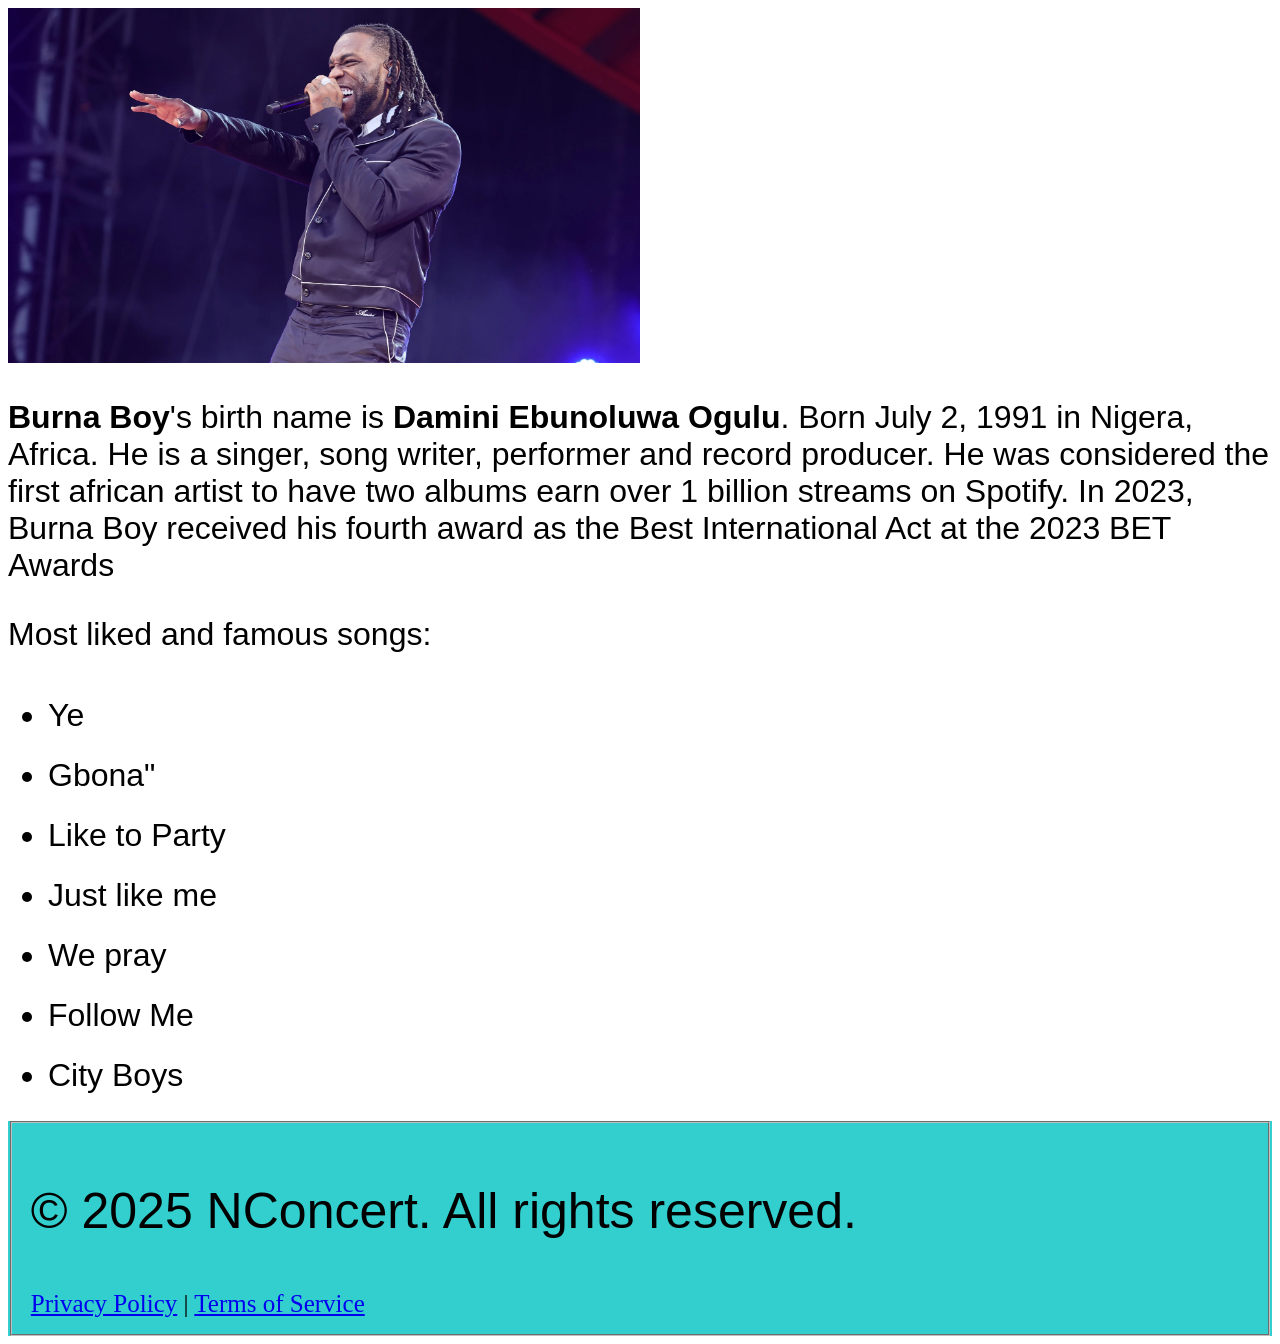
==== a3.event_burnab.html @ 67fc2333 "Adding Event Center Project" ====
<!DOCTYPE html>
<html lang="en">
<head>
  <meta charset="UTF-8">
  <meta name="viewport" content="width=device-width, initial-scale=1.0">
  <title>Burna Boy</title>
  <link rel="stylesheet" href="a3.event_burnab.css">

</head>
<body>

  <img id="burna-img" src="projectpicts/Burna-Boy.webp">

  <article>
    <p>
    <strong>Burna Boy</strong>'s birth name is <strong>Damini Ebunoluwa Ogulu</strong>. Born July 2, 1991 in Nigera, Africa. He is a singer, song writer, performer and record producer. He was considered the first african artist to have two albums earn over 1 billion streams on Spotify.
    In 2023, Burna Boy received his fourth award as the Best International Act at the 2023 BET Awards
  </article>

<p>Most liked and famous songs:</p>

<ul>
  <li>Ye</li>
  <li>Gbona"</li>
  <li>Like to Party</li>
  <li>Just like me</li>
  <li>We pray</li>
  <li>Follow Me</li>
  <li>City Boys</li>
</ul>

</body>
<footer>
  <fieldset>
    <p id="rights">&copy; 2025 NConcert. All rights reserved.</p>
  <nav>
    <a href="#privacy">Privacy Policy</a> | <a href="#terms">Terms of Service</a>
  </nav>  
  </fieldset>
</footer>
</html>
---- a3.event_burnab.css ----
#burna-img {
  width:50%;
}
ul li{
  font-family: 'Franklin Gothic Medium', 'Arial Narrow', Arial, sans-serif;
  line-height: 60px;
  font-size:2em;
}

p {
  font-family: 'Segoe UI', Tahoma, Geneva, Verdana, sans-serif;
  font-size:2em;
}

footer {
    background-color:rgb(51, 206, 206);
    display:flex;
    display:block;
    justify-content:center;
    font-size:25px; 
    width:100%;
  }
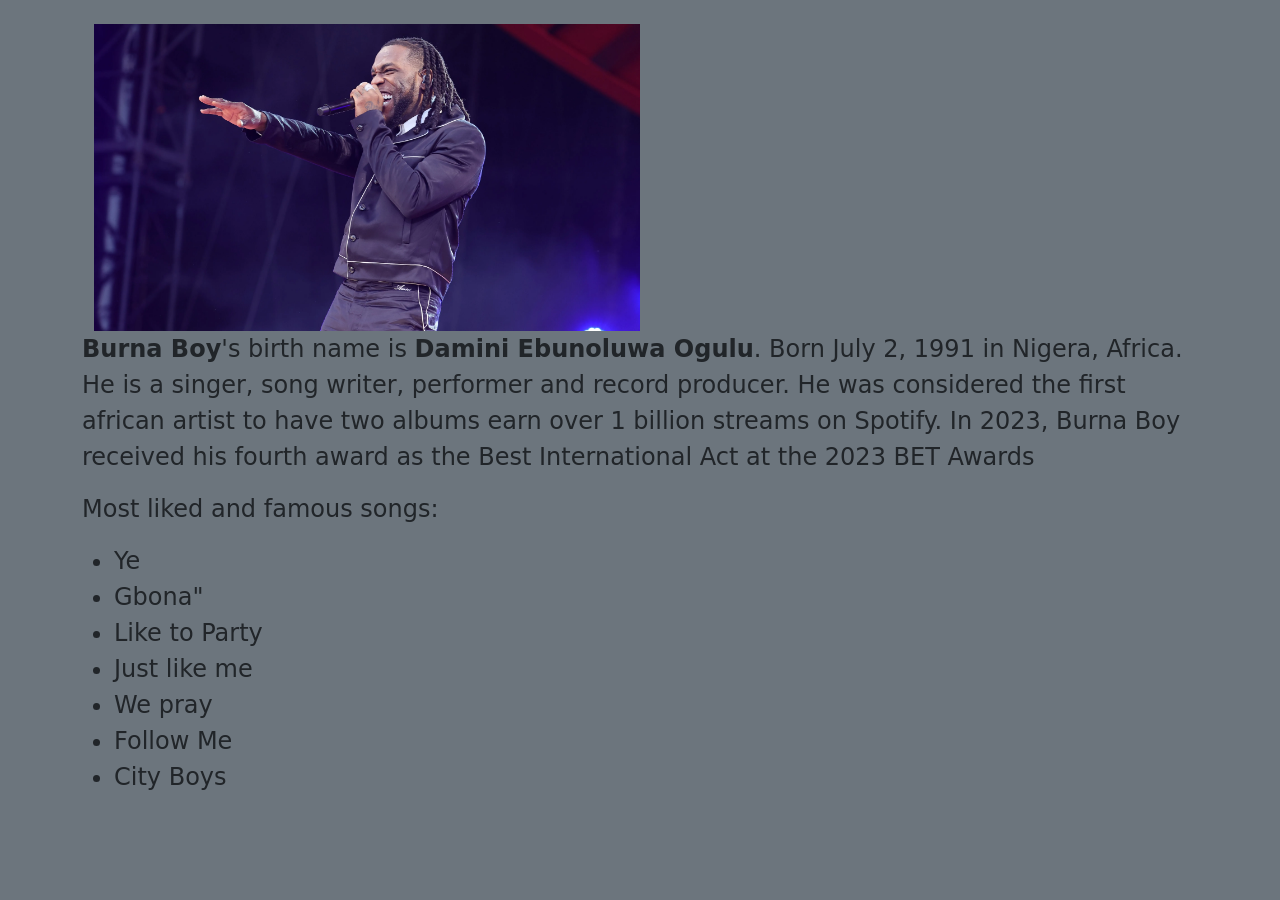
==== commit 6d4ec81a: "Bootstrap project" ====
--- a/a3.event_burnab.html
+++ b/a3.event_burnab.html
@@ -1,41 +1,64 @@
-<!DOCTYPE html>
+<!doctype html>
 <html lang="en">
-<head>
-  <meta charset="UTF-8">
-  <meta name="viewport" content="width=device-width, initial-scale=1.0">
-  <title>Burna Boy</title>
-  <link rel="stylesheet" href="a3.event_burnab.css">
+  <head>
+    <title>Title</title>
+    <!-- Required meta tags -->
+    <meta charset="utf-8" />
+    <meta
+      name="viewport"
+      content="width=device-width, initial-scale=1, shrink-to-fit=no"
+    />
 
-</head>
-<body>
+    <!-- Bootstrap CSS v5.2.1 -->
+    <link
+      href="https://cdn.jsdelivr.net/npm/bootstrap@5.3.2/dist/css/bootstrap.min.css"
+      rel="stylesheet"
+      integrity="sha384-T3c6CoIi6uLrA9TneNEoa7RxnatzjcDSCmG1MXxSR1GAsXEV/Dwwykc2MPK8M2HN"
+      crossorigin="anonymous"
+    />
+    <link rel="stylesheet" href="index.css">
+  </head>
 
-  <img id="burna-img" src="projectpicts/Burna-Boy.webp">
+  <body class="bg-secondary">
+    <header>
+    </header>
+    <main>
+      <div class="container fs-4 mt-4">
+        <div class="container">
+          <img class="img-fluid w-50"  src="projectpicts/Burna-Boy.webp">
+        </div>
+        <article>
+          <p>
+          <strong>Burna Boy</strong>'s birth name is <strong>Damini Ebunoluwa Ogulu</strong>. Born July 2, 1991 in Nigera, Africa. He is a singer, song writer, performer and record producer. He was considered the first african artist to have two albums earn over 1 billion streams on Spotify.
+          In 2023, Burna Boy received his fourth award as the Best International Act at the 2023 BET Awards
+        </article>
+        <p>Most liked and famous songs:</p>
+        <ul>
+          <li>Ye</li>
+          <li>Gbona"</li>
+          <li>Like to Party</li>
+          <li>Just like me</li>
+          <li>We pray</li>
+          <li>Follow Me</li>
+          <li>City Boys</li>
+        </ul>
+      </div>
 
-  <article>
-    <p>
-    <strong>Burna Boy</strong>'s birth name is <strong>Damini Ebunoluwa Ogulu</strong>. Born July 2, 1991 in Nigera, Africa. He is a singer, song writer, performer and record producer. He was considered the first african artist to have two albums earn over 1 billion streams on Spotify.
-    In 2023, Burna Boy received his fourth award as the Best International Act at the 2023 BET Awards
-  </article>
+    </main>
+    <footer>
+      <!-- place footer here -->
+    </footer>
+    <!-- Bootstrap JavaScript Libraries -->
+    <script
+      src="https://cdn.jsdelivr.net/npm/@popperjs/core@2.11.8/dist/umd/popper.min.js"
+      integrity="sha384-I7E8VVD/ismYTF4hNIPjVp/Zjvgyol6VFvRkX/vR+Vc4jQkC+hVqc2pM8ODewa9r"
+      crossorigin="anonymous"
+    ></script>
 
-<p>Most liked and famous songs:</p>
-
-<ul>
-  <li>Ye</li>
-  <li>Gbona"</li>
-  <li>Like to Party</li>
-  <li>Just like me</li>
-  <li>We pray</li>
-  <li>Follow Me</li>
-  <li>City Boys</li>
-</ul>
-
-</body>
-<footer>
-  <fieldset>
-    <p id="rights">&copy; 2025 NConcert. All rights reserved.</p>
-  <nav>
-    <a href="#privacy">Privacy Policy</a> | <a href="#terms">Terms of Service</a>
-  </nav>  
-  </fieldset>
-</footer>
-</html>+    <script
+      src="https://cdn.jsdelivr.net/npm/bootstrap@5.3.2/dist/js/bootstrap.min.js"
+      integrity="sha384-BBtl+eGJRgqQAUMxJ7pMwbEyER4l1g+O15P+16Ep7Q9Q+zqX6gSbd85u4mG4QzX+"
+      crossorigin="anonymous"
+    ></script>
+  </body>
+</html>
--- a/index.css
+++ b/index.css
@@ -0,0 +1,73 @@
+@media(max-width:1200px) {
+  .sidebar {
+    background-color:rgba(130, 130, 143, 0.52);
+    backdrop-filter: blur(10px);
+  }
+}
+
+div p a {
+  color:black;
+  font-family:'Lucida Sans', 'Lucida Sans Regular', 'Lucida Grande', 'Lucida Sans Unicode', Geneva, Verdana, sans-serif;
+  font-size: 50px;
+  }
+
+
+  .pers-info {
+    background-color:rgb(124, 124, 217);
+    margin-right:0px;
+    margin-left:0px;
+    display:block;
+    padding-bottom:11%;
+    }
+    
+    .private-info {
+    line-height:4;
+    font-weight:bolder;
+    font-family: Cambria, Cochin, Georgia, Times, 'Times New Roman', serif;
+    font-size:2em;
+    display:block;
+    margin-right:5px;
+    }
+    
+    .contact_d {
+    font-style: normal;
+    font-size:2em;
+    font-weight: bold;
+    }
+
+    #sub-button {
+      background-color:blue;
+      margin-left:50px;
+      padding-left:30px;
+      padding-right:30px;
+      transition:0.50s;
+      border-radius:5px;
+    }
+
+    #sub-button:hover {
+      background-color:green;
+      cursor:pointer;
+    }
+
+    .img-fluid {
+      object-fit:cover;
+    }
+
+    .sign-in{
+      position:absolute;
+      top:27%;
+      left:30%;
+      width:75%;
+      color:white;
+      font-weight:bold
+    }
+
+    .sign-up{
+      position:absolute;
+      top:0%;
+      left:20%;
+      width:75%;
+      color:white;
+      font-weight:bold;
+    }
+
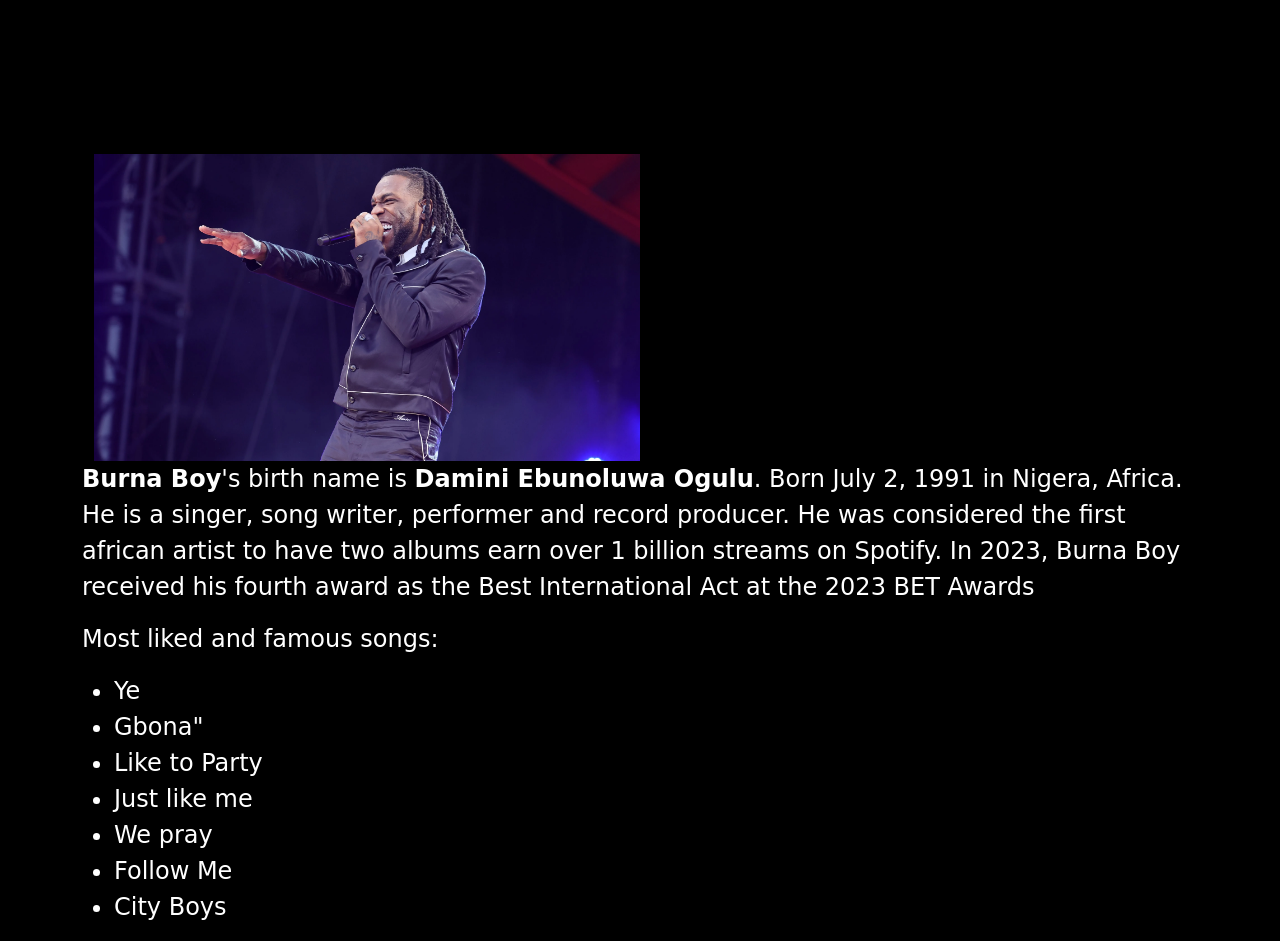
==== commit 96099958: "updates" ====
--- a/a3.event_burnab.html
+++ b/a3.event_burnab.html
@@ -6,7 +6,7 @@
     <meta charset="utf-8" />
     <meta
       name="viewport"
-      content="width=device-width, initial-scale=1, shrink-to-fit=no"
+      content="width=device-width, initial-scale=1"
     />
 
     <!-- Bootstrap CSS v5.2.1 -->
@@ -19,7 +19,7 @@
     <link rel="stylesheet" href="index.css">
   </head>
 
-  <body class="bg-secondary">
+  <body>
     <header>
     </header>
     <main>
--- a/index.css
+++ b/index.css
@@ -2,13 +2,101 @@
   .sidebar {
     background-color:rgba(130, 130, 143, 0.52);
     backdrop-filter: blur(10px);
+  };
+}
+
+
+body {
+  margin-top: 9%;
+  height:100%;
+  background-color: black;
+  color:white;
+
+}
+
+.att-image {
+    width:100%;
+  }
+
+@media (max-width: 576px) {
+  body {
+    margin-top:33%;
+  }
+  .att-image {
+    width:100%;
   }
 }
+
+@media (max-width: 576px) {
+  .signup-form {
+    margin-top:40%;
+  }
+  .att-image {
+    width:100%;
+  }
+}
+
+@media(min-width:577px) and (max-width:850px){
+  body {
+    margin-top:25%;
+  }
+  .att-image {
+    width:100%;
+  }
+}
+
+@media(min-width:850px) and (max-width:950px){
+  body {
+    margin-top:16%;
+  }
+  .att-image {
+    width:100%;
+  }
+}
+
+@media(min-width:950px) and (max-width:1000px){
+  body {
+    margin-top:16%;
+  }
+  .att-image {
+    width:100%;
+  }
+}
+
+@media(min-width:1000px) and (max-width:1200px){
+  body {
+    margin-top:14%;
+  }
+  .att-image {
+    width:100%;
+  }
+}
+
+@media(min-width:1200px) and (max-width:1400px){
+  body {
+    margin-top:12%;
+  }
+  .att-image {
+    width:100%;
+  }
+}
+
+@media(min-width:1400px) and (max-width:1600px){
+  body {
+    margin-top:10%;
+  }
+  .att-image {
+    width:100%;
+  }
+}
+
 
 div p a {
   color:black;
   font-family:'Lucida Sans', 'Lucida Sans Regular', 'Lucida Grande', 'Lucida Sans Unicode', Geneva, Verdana, sans-serif;
-  font-size: 50px;
+  font-size: 20px;
+  text-decoration:underline;
+  margin-left:4px;
   }
 
 
@@ -21,7 +109,7 @@
     }
     
     .private-info {
-    line-height:4;
+    line-height:1;
     font-weight:bolder;
     font-family: Cambria, Cochin, Georgia, Times, 'Times New Roman', serif;
     font-size:2em;
@@ -49,10 +137,6 @@
       cursor:pointer;
     }
 
-    .img-fluid {
-      object-fit:cover;
-    }
-
     .sign-in{
       position:absolute;
       top:27%;
